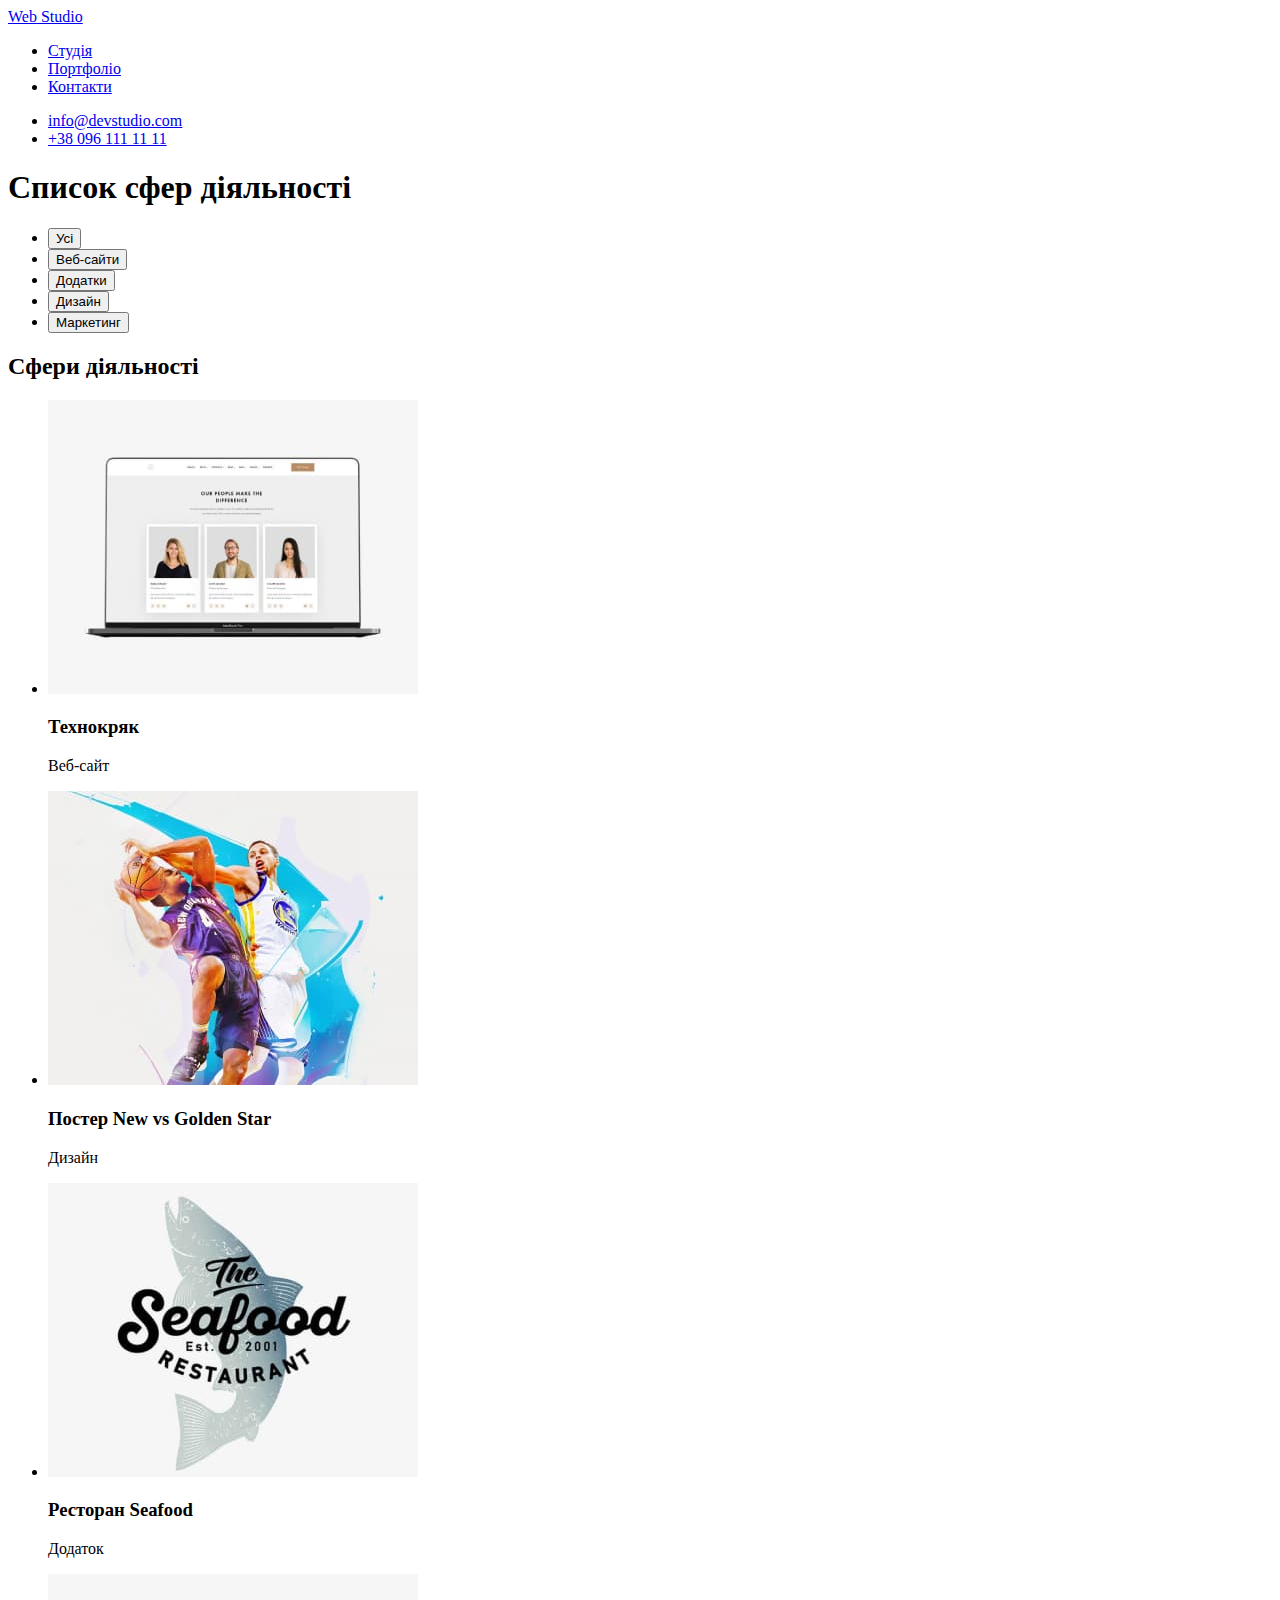
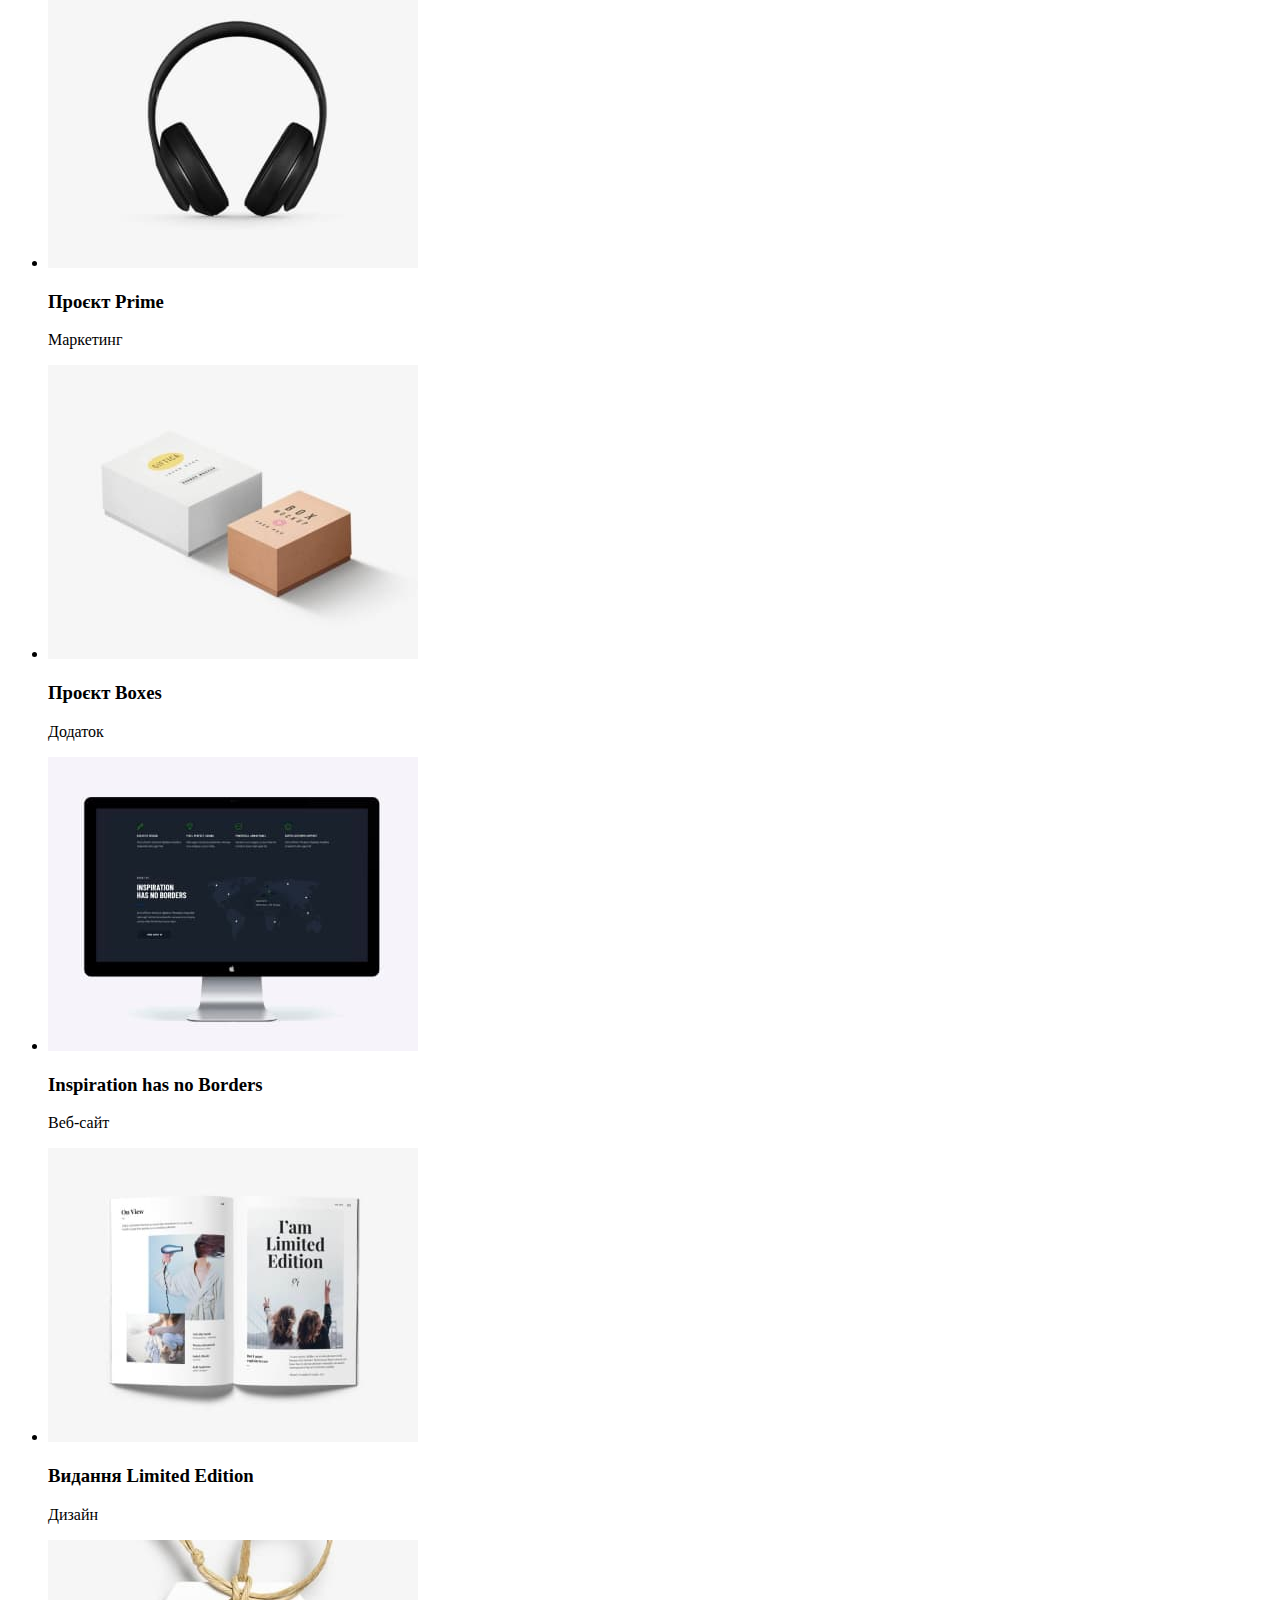
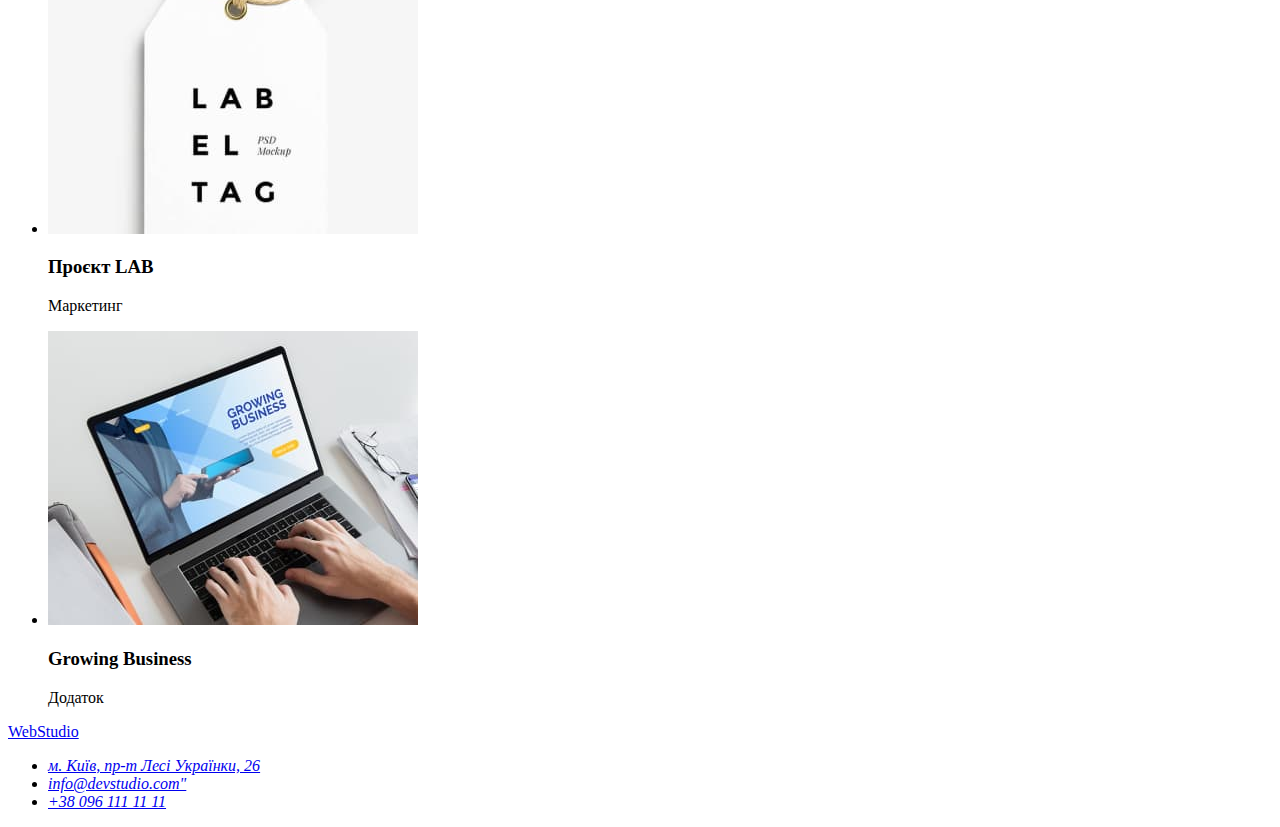
==== portfolio.html @ 2ce5ac59 "portfolio" ====
<!DOCTYPE html>
<html lang="uk">
  <head>
    <meta charset="UTF-8" />
    <meta http-equiv="X-UA-Compatible" content="IE=edge" />
    <meta name="viewport" content="width=device-width, initial-scale=1.0" />
    <title>Портфоліо</title>
     <link rel="preconnect" href="https://fonts.googleapis.com" />
    <link rel="preconnect" href="https://fonts.gstatic.com" crossorigin />
    <link
      href="https://fonts.googleapis.com/css2?family=Raleway:wght@700&family=Roboto:wght@400;500;700;900&display=swap"
      rel="stylesheet"/>
    <link rel="stylesheet" href="./css/styles.css" />
  </head>
  <body>
      <header>
      <nav>
        <a  href="./index.html" class="logo">Web<span class="logo-top"> Studio</span></a>
        <ul>
          <li><a href="./index.html" class="link">Студія</a></li>
          <li><a href="./index.html" class="link-current">Портфоліо</a></li>
          <li><a href="./index.html" class="link">Контакти</a></li>
        </ul>
        </nav>
        <ul>
          <li><a href="mailto:info@devstudio.com" class="connect">info@devstudio.com</a></li>
          <li><a href="tel:+380961111111" class="connect">+38 096 111 11 11</a></li>
        </ul>
      </header>
      <main>
        <section class="portfolio">
            <h1 class="visualy-hidden">Список сфер діяльності</h1>
            <ul>
                <li><button type="button" class="button">Усі</button></li>
                <li><button type="button" class="button">Веб-сайти</button></li>
                <li><button type="button" class="button">Додатки</button></li>
                <li><button type="button" class="button">Дизайн</button></li>
                <li><button type="button" class="button"> Маркетинг</button></li>
            </ul>
            <h2 class="visualy-hidden">Сфери діяльності</h2>
            <ul class="projects-title">
                <li class="projecr-list"><img src="./portfolio/tehnokryak.jpg" alt="Технокряк" width="370">
          <h3 class="title">Технокряк</h3>
          <p class="list">Веб-сайт</p></li>
                <li class="projecr-list"><img src="./portfolio/goldenstar.jpg" alt="Постер New Orlean vs Golden Star" width="370">
          <h3 class="title">Постер New vs Golden Star</h3>
          <p class="list">Дизайн</p></li>
                <li class="projecr-list"><img src="./portfolio/seafood.jpg" alt="Ресторан Seafood" width="370">
          <h3 class="title">Ресторан Seafood</h3>
          <p class="list">Додаток</p></li>
                <li class="projecr-list"><img src="./portfolio/prime.jpg" alt="Проєкт Prime" width="370">
          <h3 class="title">Проєкт Prime</h3>
          <p class="list">Маркетинг</p></li>
                <li class="projecr-list"><img src="./portfolio/boxes.jpg" alt="Проєкт Boxes" width="370">
          <h3 class="title">Проєкт Boxes</h3>
          <p class="list">Додаток</p></li>
                <li class="projecr-list"><img src="./portfolio/inspiration.jpg" alt="Inspiration has no Borders" width="370">
          <h3 class="title">Inspiration has no Borders</h3>
          <p class="list">Веб-сайт</p></li>
                <li class="projecr-list"><img src="./portfolio/limitededition.jpg" alt="Видання Limited Edition" width="370">
          <h3 class="title">Видання Limited Edition</h3>
          <p class="list">Дизайн</p></li>
                <li class="projecr-list"><img src="./portfolio/lab.jpg" alt="Проєкт LAB" width="370">
          <h3 class="title">Проєкт LAB</h3>
          <p class="list">Маркетинг</p></li>
                <li class="projecr-list"><img src="./portfolio/growingbusiness.jpg" alt="Growing Business" width="370">
          <h3 class="title">Growing Business</h3>
          <p class="list">Додаток</p></li>
            </ul>
        </section>
      </main>
      <footer class="site-down">
        <a  href="./index.html" class="logo">Web<span class="logo-down">Studio</span></a>
        <address class="address">
          <ul class="address-list">
            <li><a href="https://goo.gl/maps/CPtrU1FHBa2aNyZL9" target="_blank" 
              rel="noopener noreferrer nofollow" class="list">м. Київ, пр-т Лесі Українки, 26</a></li>
            <li><a href="mailto:info@devstudio.com" class="list">info@devstudio.com"</a></li>
            <li><a href="tel:+380961111111" class="list">+38 096 111 11 11</a></li>
          </ul>
        </address> 
    </footer>
    </body>
</html>
---- css/styles.css ----
/*цвет основного текста #000000 #2196F3*/
/*вторичній цвет #757575; #212121; #FFFFFF
/*акцент rgba(255, 255, 255, 0.6); 
/*background: #2F303A; background: #188CE8; 
box-shadow: 0px 4px 4px rgba(0, 0, 0, 0.15);border-radius: 4px;*/
/*кнопка background: #2196F3;
box-shadow: 0px 4px 4px rgba(0, 0, 0, 0.15);
border-radius: 4px;*/
/*background: #2F303A;*/
/*border: 1px solid #ECECEC;*/

.visually-hidden {
    position: absolute;
    width: 1px;
    height: 1px;
    margin: -1px;
    border: 0;
    padding: 0;

    white-space: nowrap;
    clip-path: inset(100%);
    clip: rect(0 0 0 0);
    overflow: hidden;
}
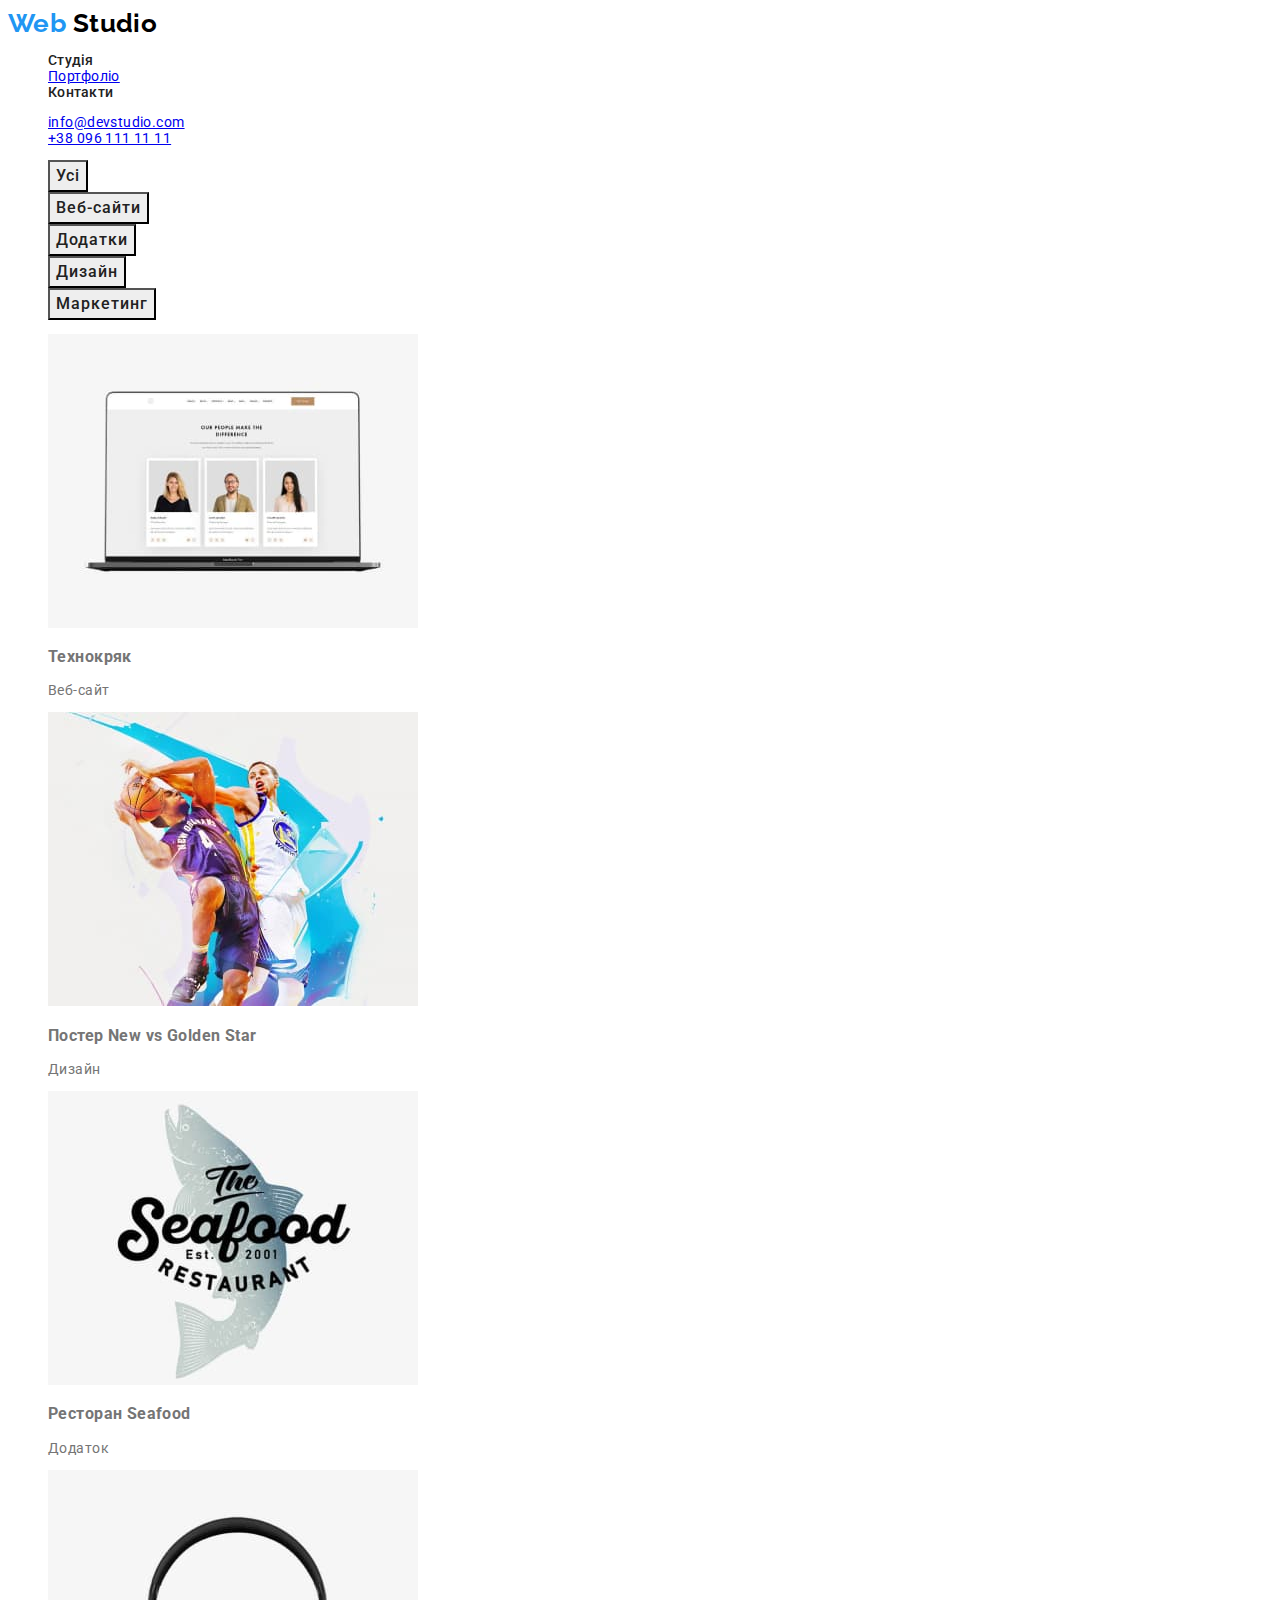
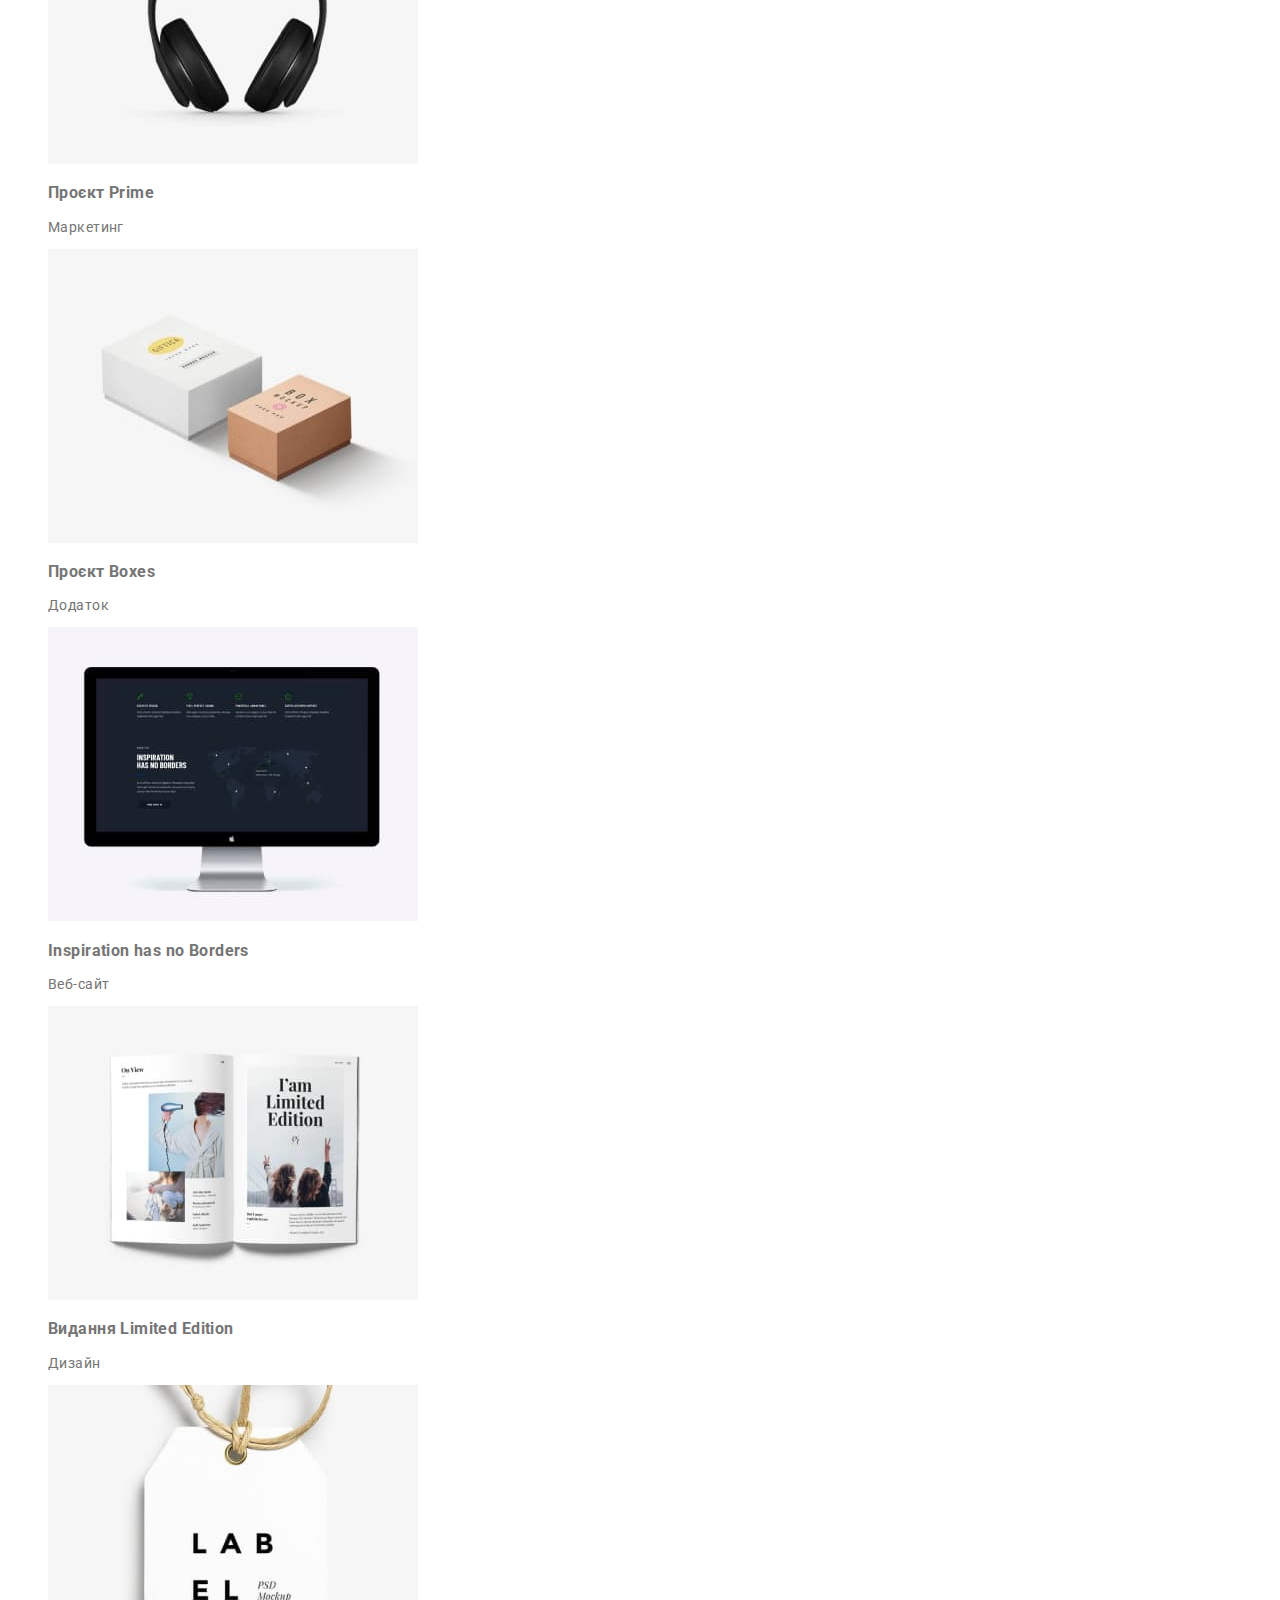
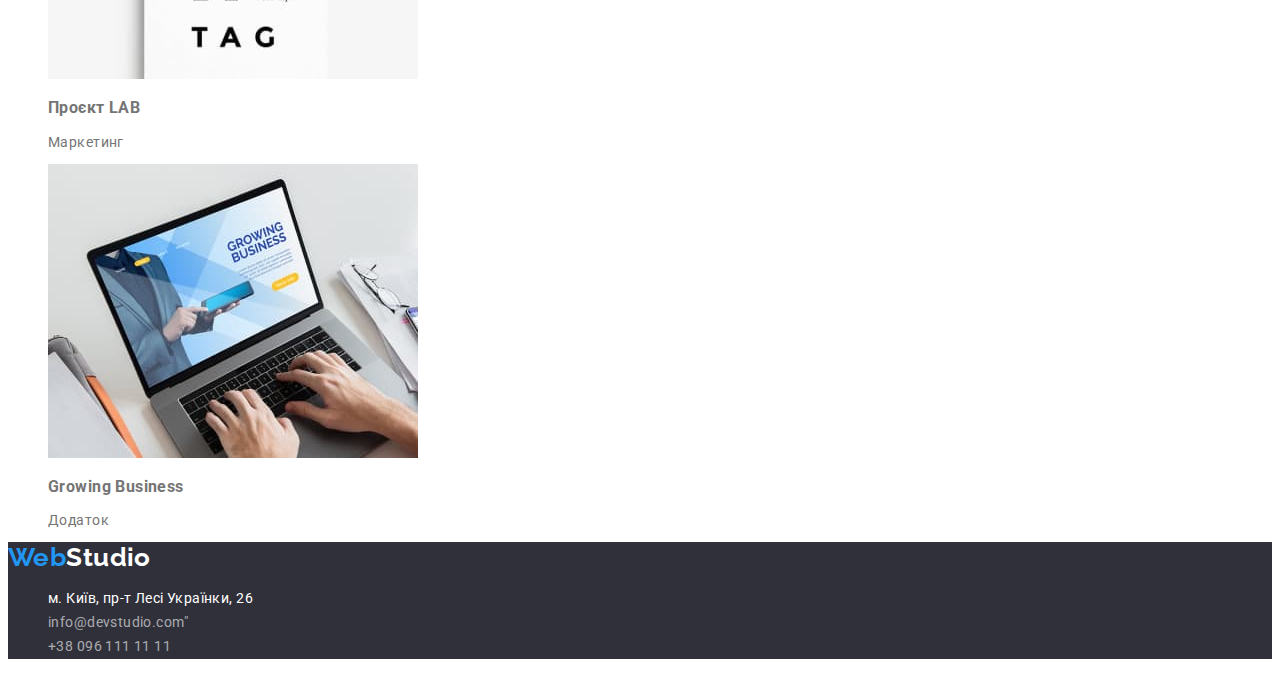
==== commit 223d91e4: "hwsecond" ====
--- a/portfolio.html
+++ b/portfolio.html
@@ -8,21 +8,21 @@
      <link rel="preconnect" href="https://fonts.googleapis.com" />
     <link rel="preconnect" href="https://fonts.gstatic.com" crossorigin />
     <link
-      href="https://fonts.googleapis.com/css2?family=Raleway:wght@700&family=Roboto:wght@400;500;700;900&display=swap"
+      href="https://fonts.googleapis.com/css2?family=Raleway:wght@700&family=Roboto:wght@400;500;700;900&display=swap" 
       rel="stylesheet"/>
-    <link rel="stylesheet" href="./css/styles.css" />
+    <link rel="stylesheet" href="./css/styles.css"/>
   </head>
   <body>
       <header>
       <nav>
         <a  href="./index.html" class="logo">Web<span class="logo-top"> Studio</span></a>
-        <ul>
+        <ul class="site-nav">
           <li><a href="./index.html" class="link">Студія</a></li>
           <li><a href="./index.html" class="link-current">Портфоліо</a></li>
           <li><a href="./index.html" class="link">Контакти</a></li>
         </ul>
         </nav>
-        <ul>
+        <ul class="header-contacts">
           <li><a href="mailto:info@devstudio.com" class="connect">info@devstudio.com</a></li>
           <li><a href="tel:+380961111111" class="connect">+38 096 111 11 11</a></li>
         </ul>
@@ -30,7 +30,7 @@
       <main>
         <section class="portfolio">
             <h1 class="visualy-hidden">Список сфер діяльності</h1>
-            <ul>
+            <ul class="list-quality">
                 <li><button type="button" class="button">Усі</button></li>
                 <li><button type="button" class="button">Веб-сайти</button></li>
                 <li><button type="button" class="button">Додатки</button></li>
@@ -73,10 +73,10 @@
         <a  href="./index.html" class="logo">Web<span class="logo-down">Studio</span></a>
         <address class="address">
           <ul class="address-list">
-            <li><a href="https://goo.gl/maps/CPtrU1FHBa2aNyZL9" target="_blank" 
-              rel="noopener noreferrer nofollow" class="list">м. Київ, пр-т Лесі Українки, 26</a></li>
-            <li><a href="mailto:info@devstudio.com" class="list">info@devstudio.com"</a></li>
-            <li><a href="tel:+380961111111" class="list">+38 096 111 11 11</a></li>
+            <li class="list"><a href="https://goo.gl/maps/CPtrU1FHBa2aNyZL9" target="_blank" 
+              rel="noopener noreferrer nofollow" class="link">м. Київ, пр-т Лесі Українки, 26</a></li>
+            <li ><a href="mailto:info@devstudio.com" class="list">info@devstudio.com"</a></li>
+            <li ><a href="tel:+380961111111" class="list">+38 096 111 11 11</a></li>
           </ul>
         </address> 
     </footer>
--- a/css/styles.css
+++ b/css/styles.css
@@ -1,15 +1,27 @@
-/*цвет основного текста #000000 #2196F3*/
-/*вторичній цвет #757575; #212121; #FFFFFF
-/*акцент rgba(255, 255, 255, 0.6); 
-/*background: #2F303A; background: #188CE8; 
-box-shadow: 0px 4px 4px rgba(0, 0, 0, 0.15);border-radius: 4px;*/
-/*кнопка background: #2196F3;
-box-shadow: 0px 4px 4px rgba(0, 0, 0, 0.15);
-border-radius: 4px;*/
-/*background: #2F303A;*/
-/*border: 1px solid #ECECEC;*/
-
-.visually-hidden {
+:root {
+    --primary-text-color: #212121;
+    --secondary-text-color: #757575;
+    --accent-text-color: #2196F3;
+    --accent-secondary-text-color: #FFFFFF;
+    --primary-bcg-color: #2F303A;
+    --secondary-bcg-color: #F5F4FA;
+    --other-bcg-color: #EEEEEE;
+    --text-logo-color: #000000;
+    --hr-line-color: #ECECEC;
+    --contacts-footer-color: rgba(255, 255, 255, 0.6);
+}
+
+
+body {
+    background: var(--accent-secondary-text-color);
+    color: var(--secondary-text-color);
+    font-family: Roboto, sans-serif;
+    letter-spacing: 0.03em;
+    font-size: 14px;
+
+}
+
+.visualy-hidden {
     position: absolute;
     width: 1px;
     height: 1px;
@@ -21,4 +33,249 @@
     clip-path: inset(100%);
     clip: rect(0 0 0 0);
     overflow: hidden;
+}
+
+
+.button {
+    font-family: Roboto, sans-serif;
+    font-weight: 700;
+    font-size: 16px;
+    line-height: 1.87;
+    letter-spacing: 0.06em;
+    display: flex;
+    align-items: center;
+    text-align: center;
+    background-color: var(--accent-text-color);
+    color: var(--accent-secondary-text-color);
+    cursor: pointer;
+}
+
+/* Логотип  */
+
+.logo {
+    color: var(--accent-text-color);
+    font-family: Raleway, sans-serif;
+    font-weight: 700;
+    font-size: 26px;
+    text-decoration: none;
+}
+
+.logo-top {
+    color: var(--text-logo-color);
+}
+
+.logo-down {
+    color: var(--accent-secondary-text-color);
+}
+
+/* < !-- Навигация по сайту  --> */
+
+.site-nav .link {
+    color: var(--primary-text-color);
+    font-weight: 500;
+    letter-spacing: 0.02em;
+    text-decoration: none;
+    cursor: pointer;
+}
+
+.site-nav .link:hover,
+.site-nav .link:focus {
+    color: var(--accent-text-color);
+}
+
+/* Контакты */
+
+.header-contacts,
+.site-nav {
+    list-style: none;
+}
+
+.site-nav .link:hover,
+.site-nav .link:focus {
+    color: var(--accent-text-color);
+}
+
+.site-nav .link.current {
+    color: var(--accent-text-color);
+}
+
+.header-contacts .above {
+    color: var(--secondary-text-color);
+    font-weight: 500;
+    letter-spacing: 0.02em;
+    text-decoration: none;
+}
+
+.header-contacts .above:hover,
+.header-contacts .above:focus {
+    color: var(--accent-text-color);
+}
+
+/* Фон*/
+
+.hero {
+    background-color: var(--primary-bcg-color);
+}
+
+.hero-title {
+    font-weight: 900;
+    font-size: 44px;
+    line-height: 1.36;
+    text-align: center;
+    letter-spacing: 0.06em;
+    text-transform: uppercase;
+    color: var(--accent-secondary-text-color);
+}
+
+/* Пункты*/
+/* Наш подход */
+
+.list-photo,
+.list-quality {
+    list-style: none;
+}
+
+.quality-title {
+    font-weight: 700;
+    font-size: 36px;
+    text-align: center;
+    color: var(--primary-text-color);
+}
+
+.list-title {
+    font-size: 14px;
+    font-weight: 700;
+    line-height: 1.14;
+    color: var(--primary-text-color);
+    text-transform: uppercase;
+}
+
+.list-quality .text {
+    line-height: 1.72;
+    color: var(--secondary-text-color);
+}
+
+/* Чем занимаемся */
+
+.work-title {
+    font-weight: 700;
+    font-size: 36px;
+    line-height: 1.16;
+    text-align: center;
+    color: var(--primary-text-color);
+}
+
+.work-title .list {
+    list-style: none;
+}
+
+/* Наша команда*/
+
+.list-name {
+    list-style: none;
+}
+
+.employees {
+    background-color: #F5F4FA;
+}
+
+.employees-title {
+    font-weight: 700;
+    font-size: 36px;
+    line-height: 1.16;
+    text-align: center;
+    color: var(--primary-text-color);
+}
+
+.list-name .title-name {
+    font-weight: 500;
+    font-size: 16px;
+    color: var(--primary-text-color);
+}
+
+.list-name .text {
+    font-weight: 400;
+    font-size: 16px;
+    color: var(--secondary-text-color);
+}
+
+/* Футер*/
+
+.site-down {
+    background-color: var(--primary-bcg-color);
+    text-decoration: none;
+}
+
+.address {
+    font-style: normal;
+}
+
+.address .address-list {
+    list-style: none;
+}
+
+.address-list .link {
+    color: var(--accent-secondary-text-color);
+    line-height: 1.72;
+    text-decoration: none;
+}
+
+.address-list .list {
+    line-height: 1.72;
+    color: rgba(255, 255, 255, 0.6);
+    text-decoration: none;
+}
+
+.address-list .link:hover,
+.address-list .link:focus {
+    color: var(--accent-text-color);
+}
+
+.address-list .list:hover,
+.address-list .list:focus {
+    color: var(--accent-text-color);
+}
+
+/* Портфолио */
+
+.portfolio {
+    list-style: none;
+}
+
+.portfolio .button {
+    font-weight: 500;
+    line-height: 1.62;
+    color: var(--primary-text-color);
+    background-color: var(--other-bcg-color);
+}
+
+.portfolio .button:hover,
+.portfolio .button:focus {
+    cursor: pointer;
+    background-color: var(--accent-text-color);
+    color: var(--accent-secondary-text-color);
+}
+
+.projects {
+    font-weight: 700;
+    font-size: 36px;
+    text-align: center;
+    color: var(--primary-text-color);
+}
+
+.project-list .title {
+    font-weight: 700;
+    font-size: 18px;
+    line-height: 2;
+    letter-spacing: 0.06em;
+    color: var(--primary-text-color);
+}
+
+.project-list .list {
+    font-size: 16px;
+    line-height: 1.87;
+}
+
+.projects-title {
+    list-style: none;
 }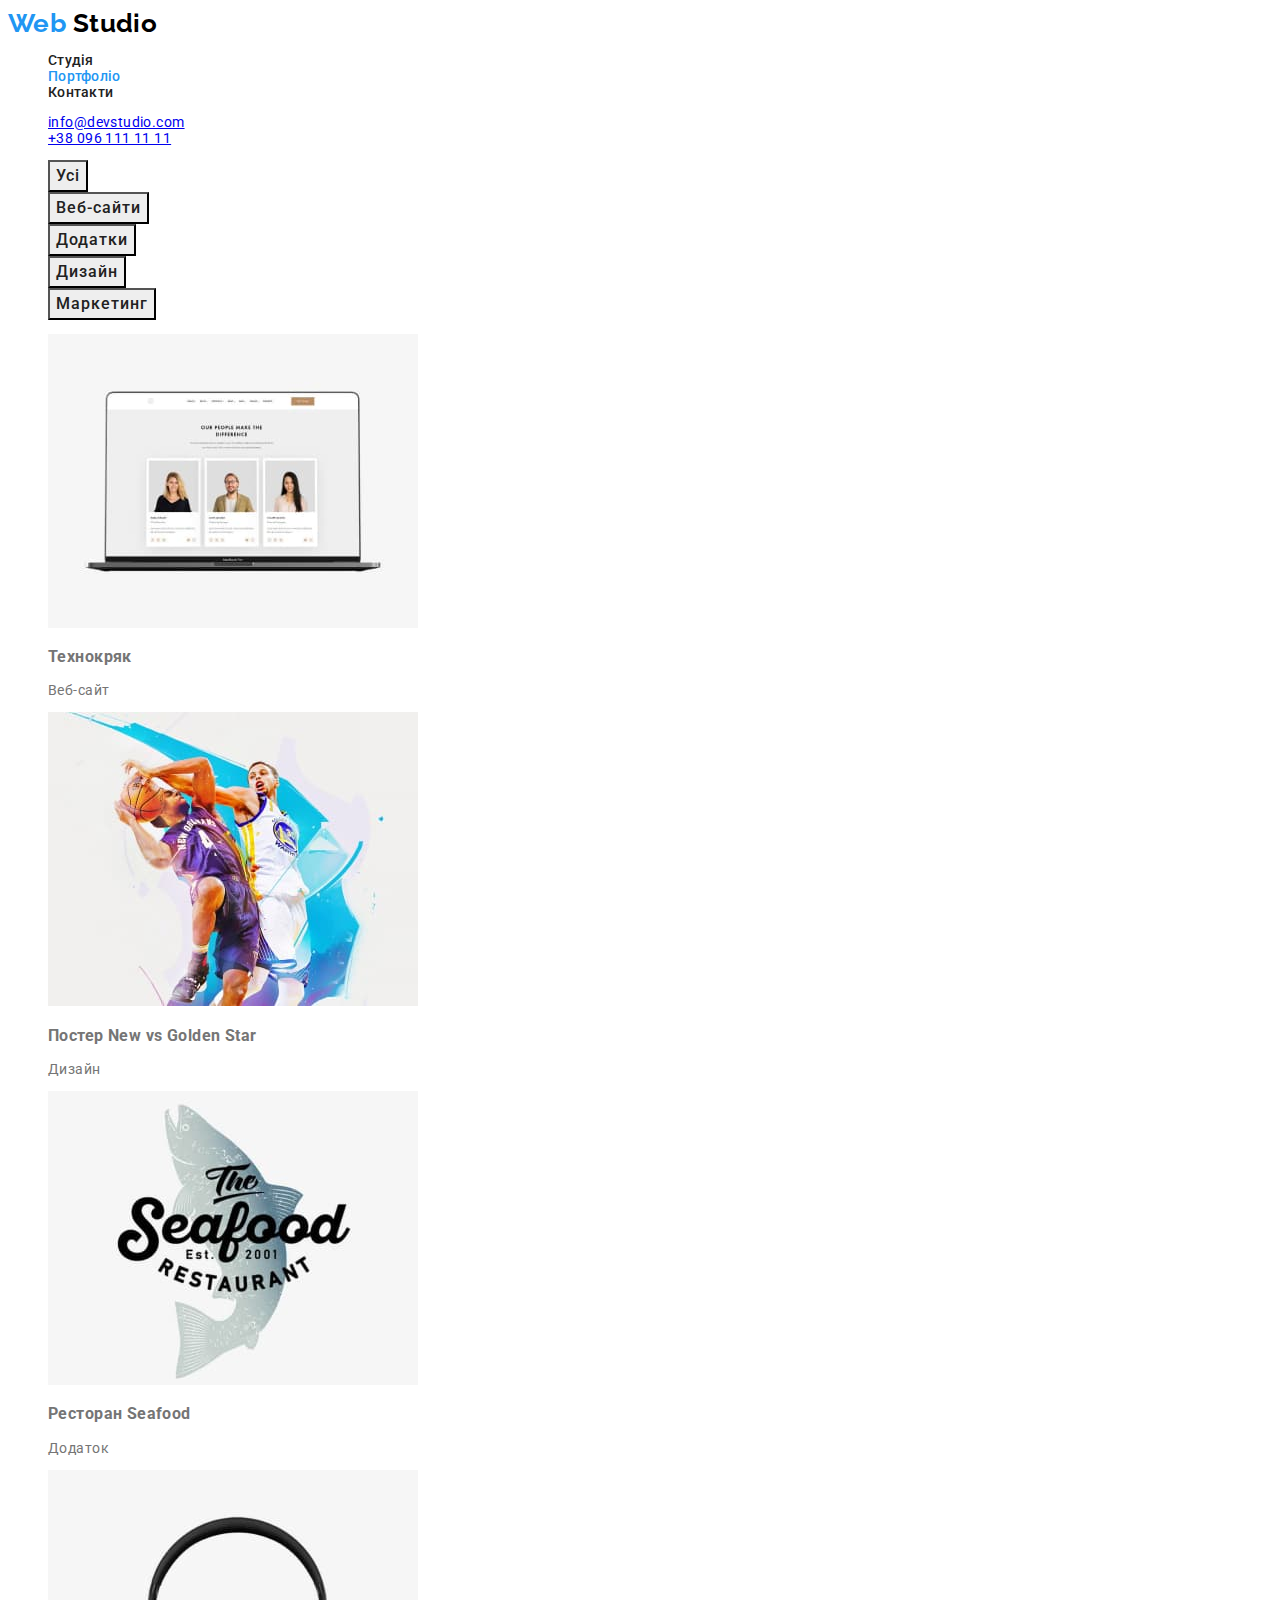
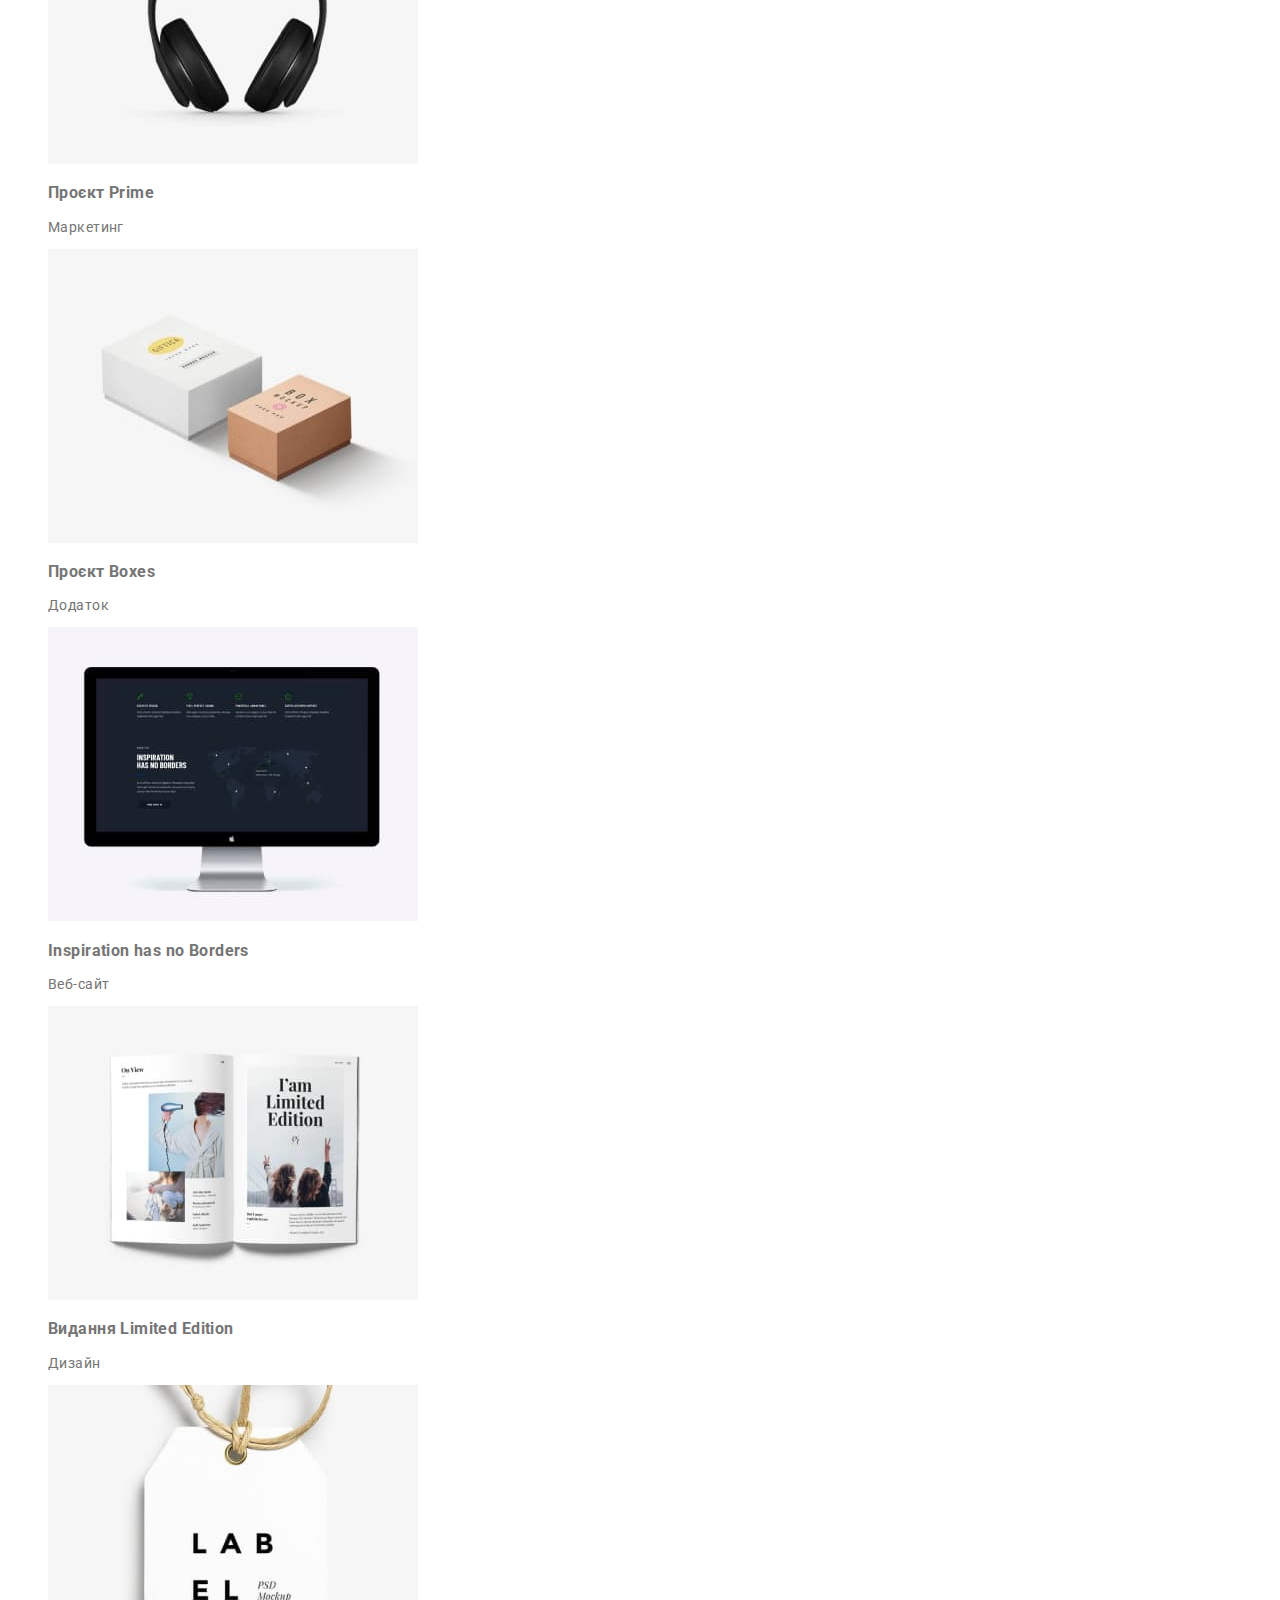
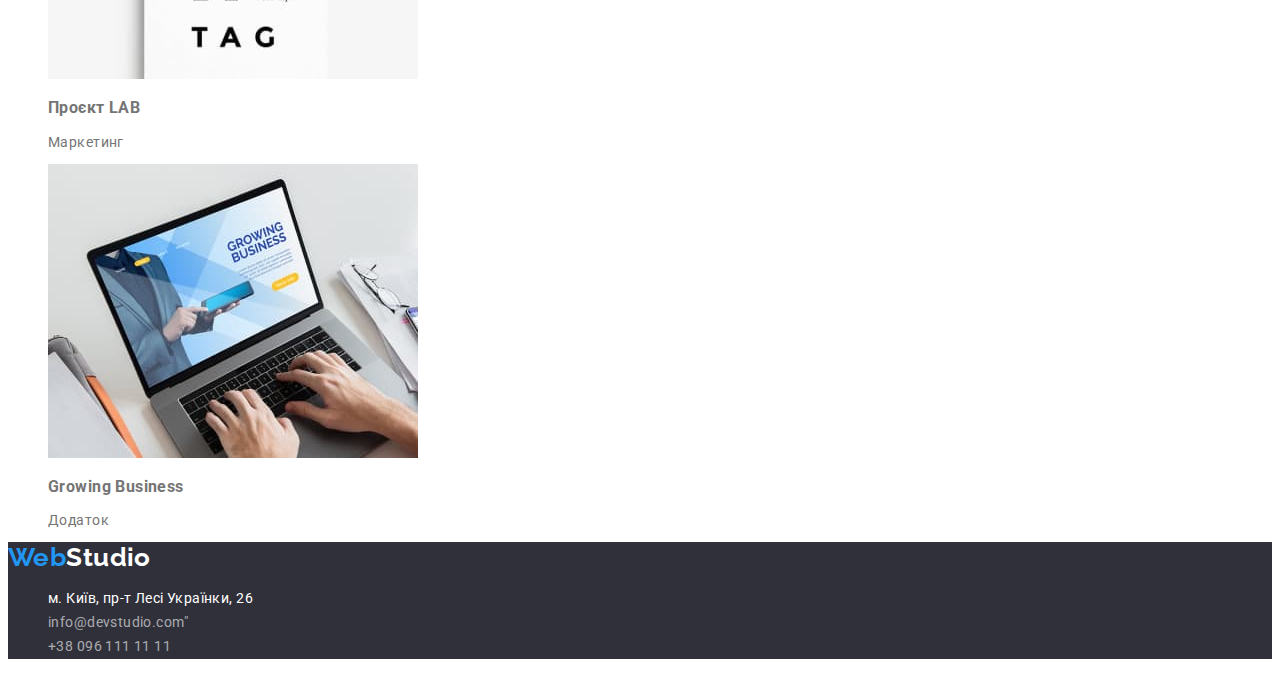
==== commit 7f3eb8e7: "current" ====
--- a/portfolio.html
+++ b/portfolio.html
@@ -18,7 +18,7 @@
         <a  href="./index.html" class="logo">Web<span class="logo-top"> Studio</span></a>
         <ul class="site-nav">
           <li><a href="./index.html" class="link">Студія</a></li>
-          <li><a href="./index.html" class="link-current">Портфоліо</a></li>
+          <li><a href="./index.html" class="link current">Портфоліо</a></li>
           <li><a href="./index.html" class="link">Контакти</a></li>
         </ul>
         </nav>
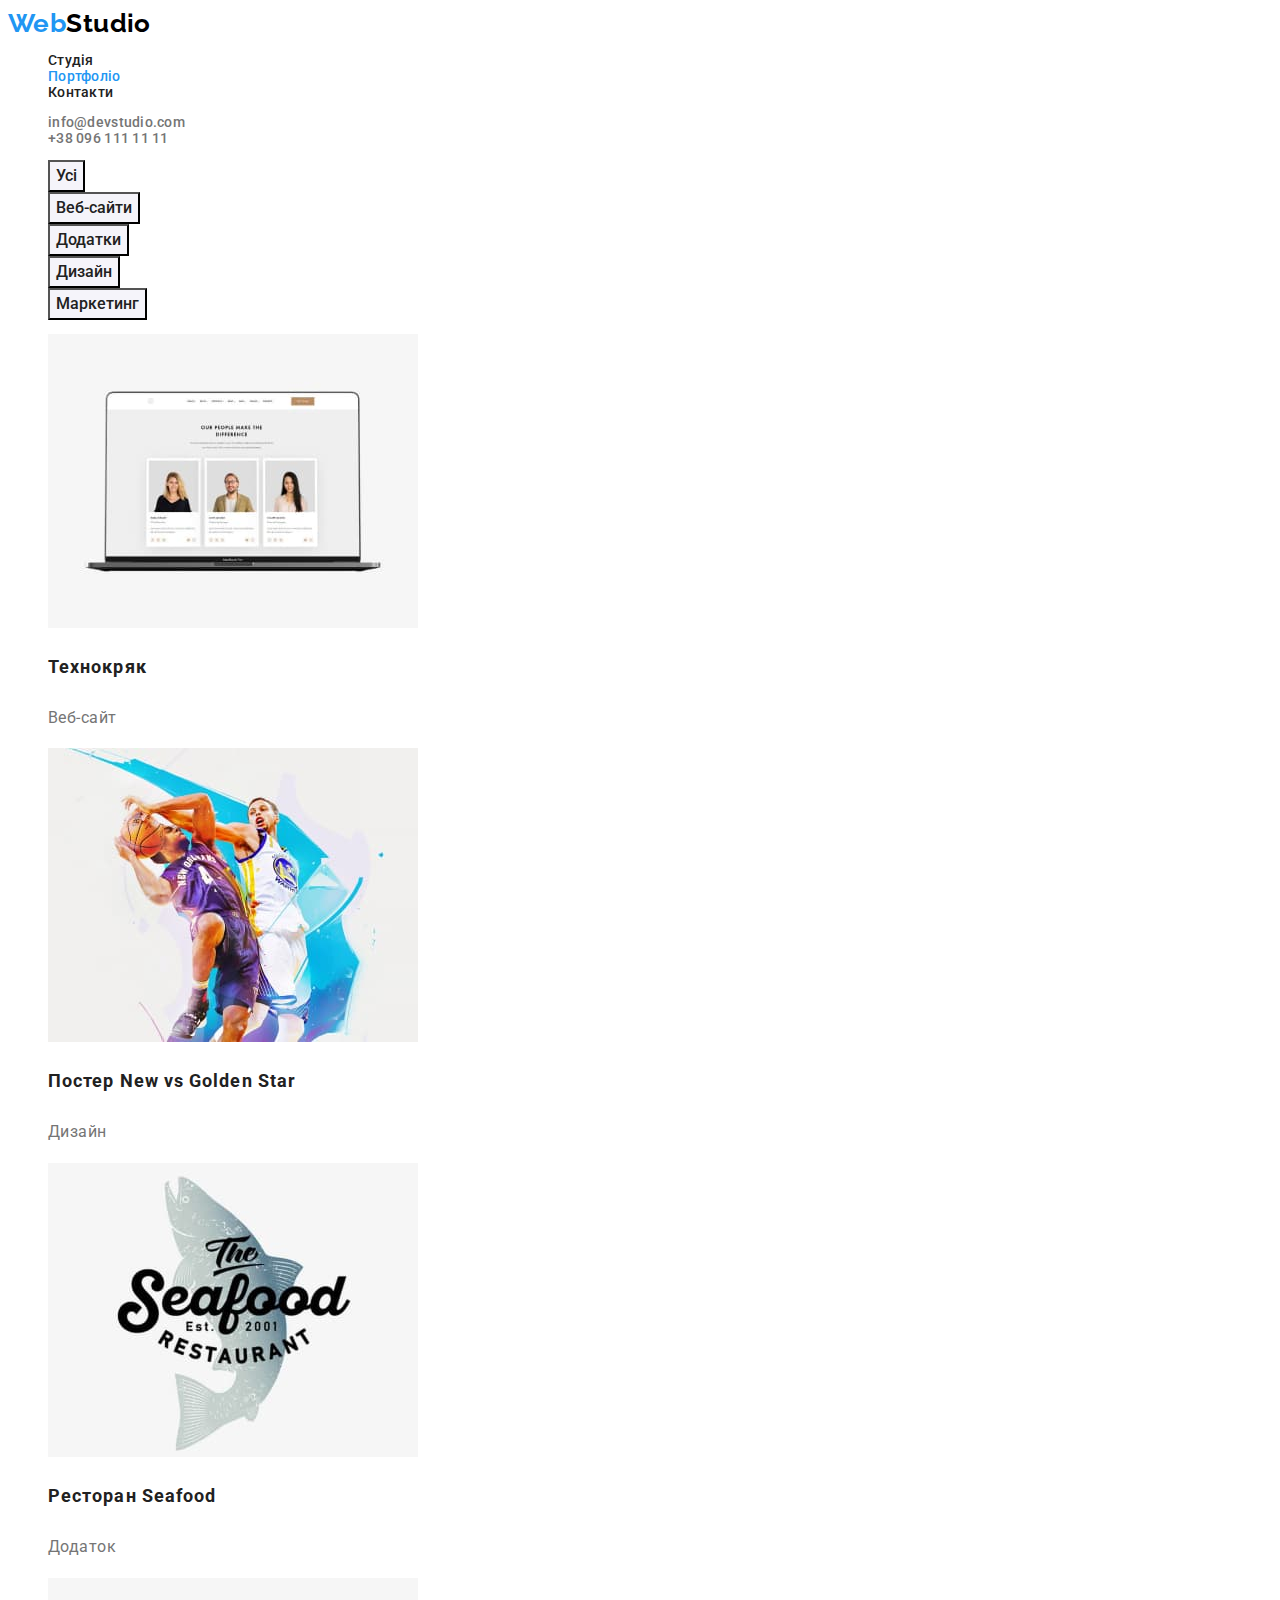
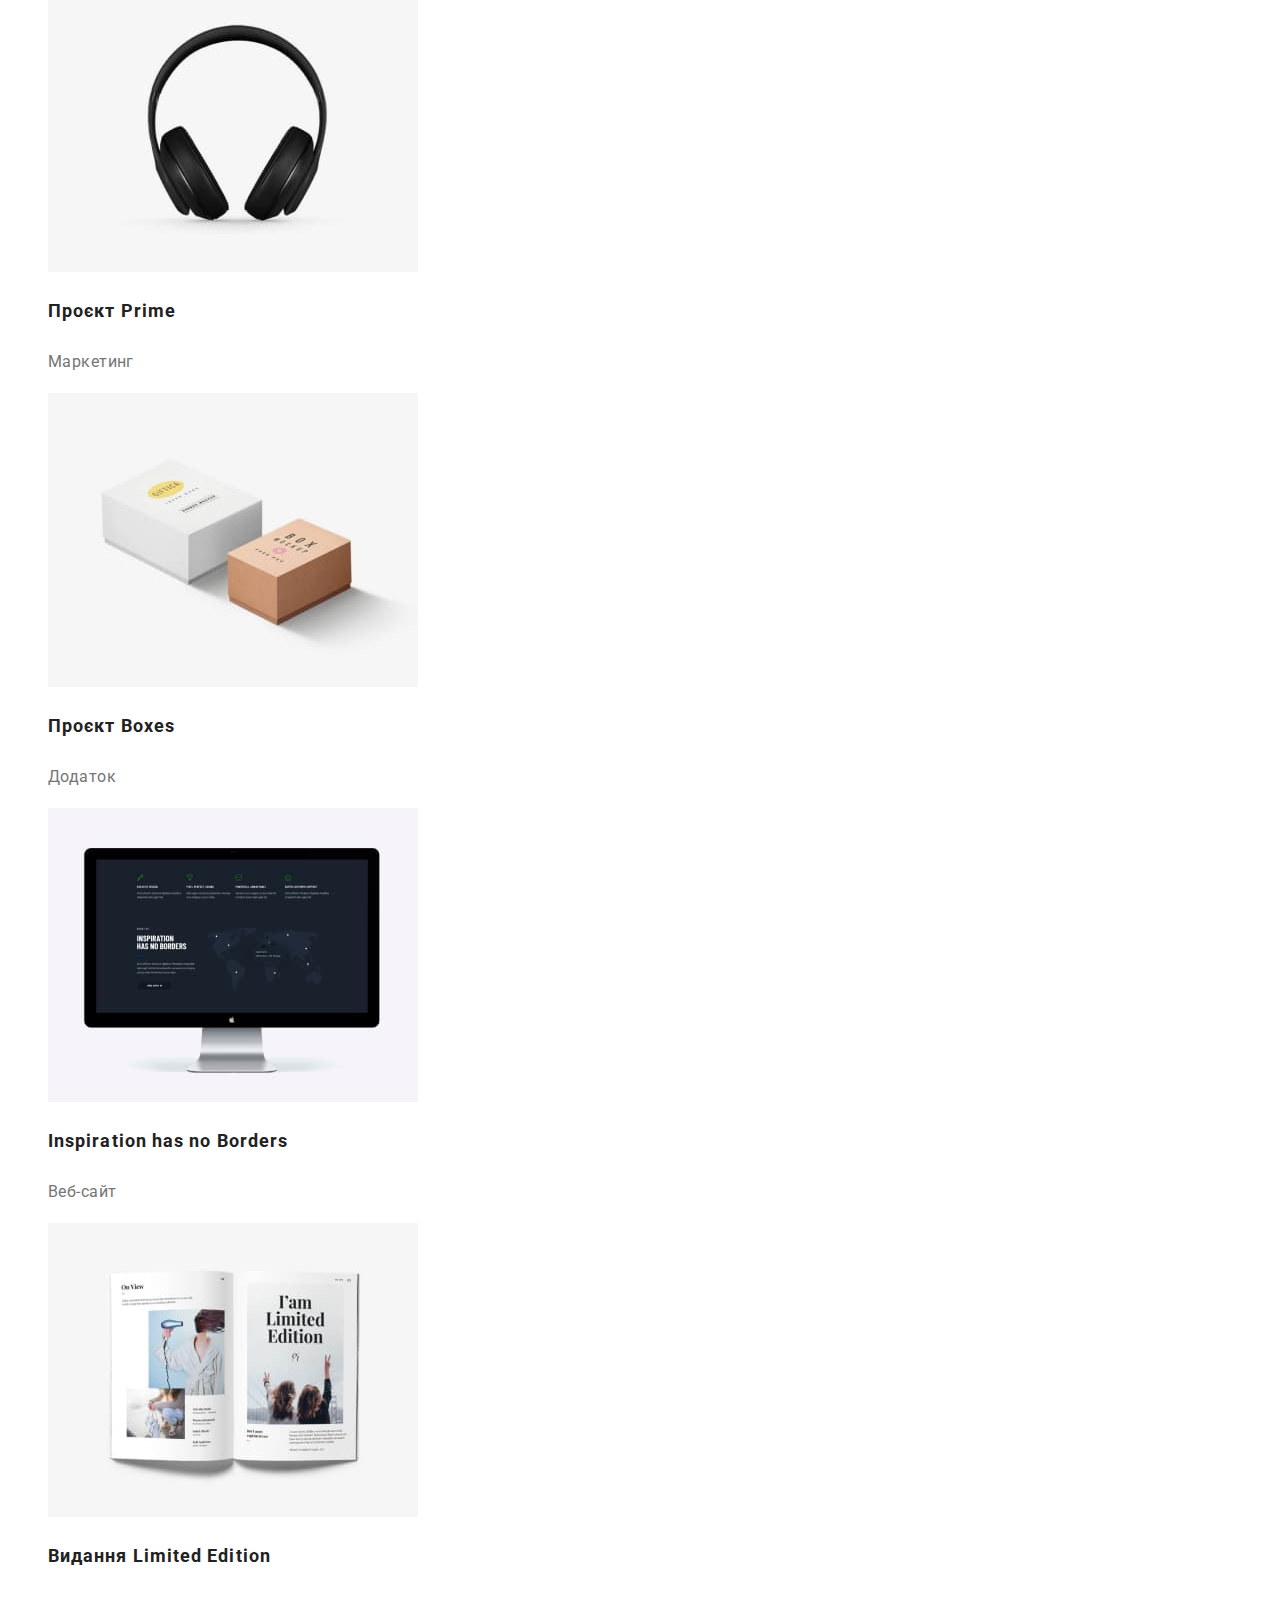
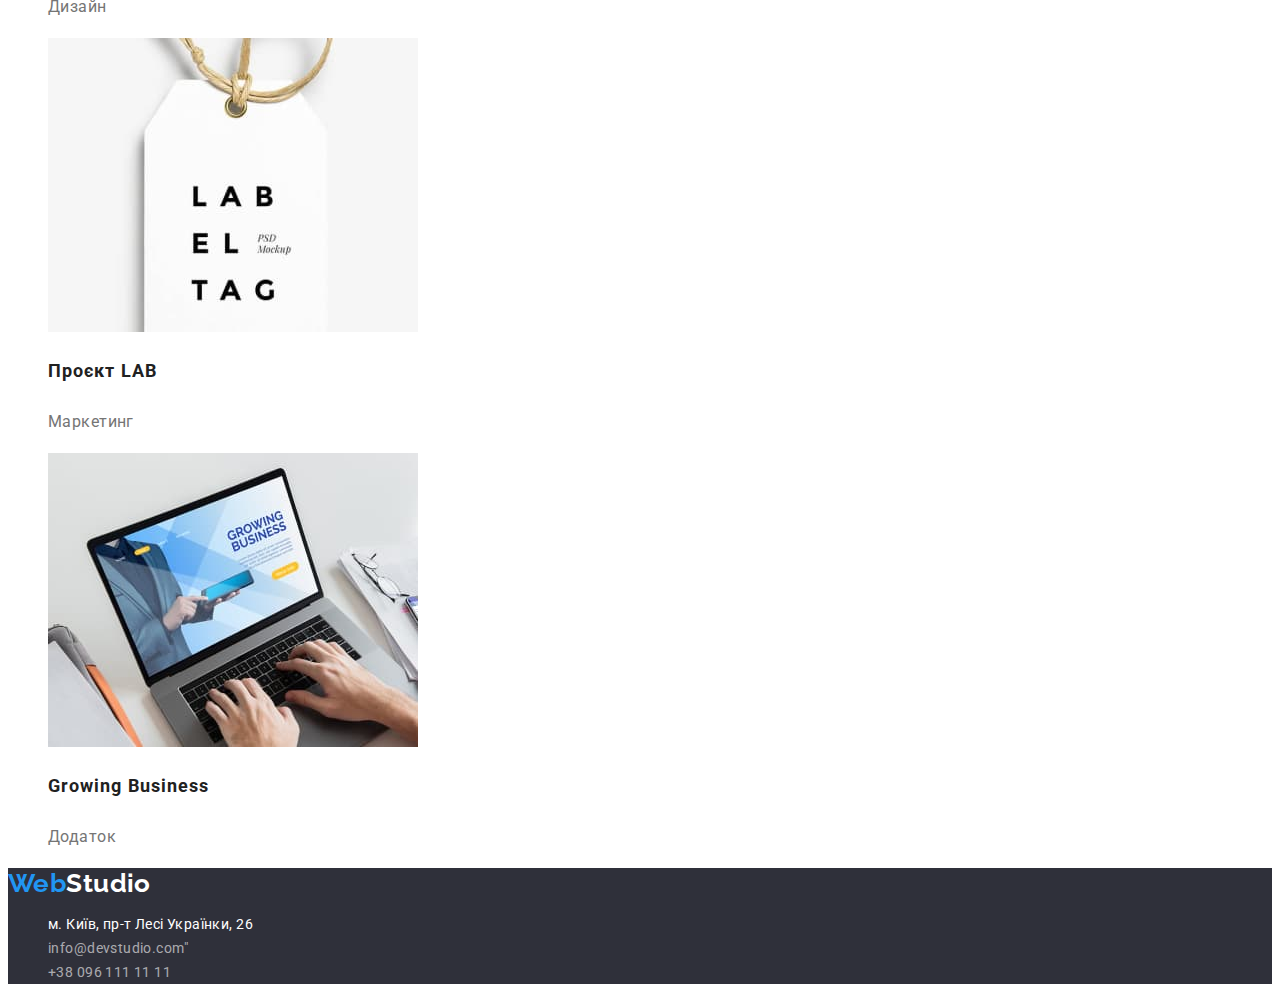
==== commit 36528b82: "hwsecondchenges" ====
--- a/portfolio.html
+++ b/portfolio.html
@@ -15,7 +15,7 @@
   <body>
       <header>
       <nav>
-        <a  href="./index.html" class="logo">Web<span class="logo-top"> Studio</span></a>
+        <a  href="./index.html" class="logo">Web<span class="logo-top">Studio</span></a>
         <ul class="site-nav">
           <li><a href="./index.html" class="link">Студія</a></li>
           <li><a href="./index.html" class="link current">Портфоліо</a></li>
@@ -23,8 +23,8 @@
         </ul>
         </nav>
         <ul class="header-contacts">
-          <li><a href="mailto:info@devstudio.com" class="connect">info@devstudio.com</a></li>
-          <li><a href="tel:+380961111111" class="connect">+38 096 111 11 11</a></li>
+          <li><a href="mailto:info@devstudio.com" class="above">info@devstudio.com</a></li>
+          <li><a href="tel:+380961111111" class="above">+38 096 111 11 11</a></li>
         </ul>
       </header>
       <main>
@@ -39,31 +39,31 @@
             </ul>
             <h2 class="visualy-hidden">Сфери діяльності</h2>
             <ul class="projects-title">
-                <li class="projecr-list"><img src="./portfolio/tehnokryak.jpg" alt="Технокряк" width="370">
+                <li class="project-list"><img src="./portfolio/tehnokryak.jpg" alt="Технокряк" width="370">
           <h3 class="title">Технокряк</h3>
           <p class="list">Веб-сайт</p></li>
-                <li class="projecr-list"><img src="./portfolio/goldenstar.jpg" alt="Постер New Orlean vs Golden Star" width="370">
+                <li class="project-list"><img src="./portfolio/goldenstar.jpg" alt="Постер New Orlean vs Golden Star" width="370">
           <h3 class="title">Постер New vs Golden Star</h3>
           <p class="list">Дизайн</p></li>
-                <li class="projecr-list"><img src="./portfolio/seafood.jpg" alt="Ресторан Seafood" width="370">
+                <li class="project-list"><img src="./portfolio/seafood.jpg" alt="Ресторан Seafood" width="370">
           <h3 class="title">Ресторан Seafood</h3>
           <p class="list">Додаток</p></li>
-                <li class="projecr-list"><img src="./portfolio/prime.jpg" alt="Проєкт Prime" width="370">
+                <li class="project-list"><img src="./portfolio/prime.jpg" alt="Проєкт Prime" width="370">
           <h3 class="title">Проєкт Prime</h3>
           <p class="list">Маркетинг</p></li>
-                <li class="projecr-list"><img src="./portfolio/boxes.jpg" alt="Проєкт Boxes" width="370">
+                <li class="project-list"><img src="./portfolio/boxes.jpg" alt="Проєкт Boxes" width="370">
           <h3 class="title">Проєкт Boxes</h3>
           <p class="list">Додаток</p></li>
-                <li class="projecr-list"><img src="./portfolio/inspiration.jpg" alt="Inspiration has no Borders" width="370">
+                <li class="project-list"><img src="./portfolio/inspiration.jpg" alt="Inspiration has no Borders" width="370">
           <h3 class="title">Inspiration has no Borders</h3>
           <p class="list">Веб-сайт</p></li>
-                <li class="projecr-list"><img src="./portfolio/limitededition.jpg" alt="Видання Limited Edition" width="370">
+                <li class="project-list"><img src="./portfolio/limitededition.jpg" alt="Видання Limited Edition" width="370">
           <h3 class="title">Видання Limited Edition</h3>
           <p class="list">Дизайн</p></li>
-                <li class="projecr-list"><img src="./portfolio/lab.jpg" alt="Проєкт LAB" width="370">
+                <li class="project-list"><img src="./portfolio/lab.jpg" alt="Проєкт LAB" width="370">
           <h3 class="title">Проєкт LAB</h3>
           <p class="list">Маркетинг</p></li>
-                <li class="projecr-list"><img src="./portfolio/growingbusiness.jpg" alt="Growing Business" width="370">
+                <li class="project-list"><img src="./portfolio/growingbusiness.jpg" alt="Growing Business" width="370">
           <h3 class="title">Growing Business</h3>
           <p class="list">Додаток</p></li>
             </ul>
--- a/css/styles.css
+++ b/css/styles.css
@@ -245,13 +245,13 @@
 .portfolio .button {
     font-weight: 500;
     line-height: 1.62;
-    color: var(--primary-text-color);
-    background-color: var(--other-bcg-color);
+    letter-spacing: 0.003em;
+    color: var(--primary-text-color);
+    background-color: var(--secondary-bcg-color);
 }
 
 .portfolio .button:hover,
 .portfolio .button:focus {
-    cursor: pointer;
     background-color: var(--accent-text-color);
     color: var(--accent-secondary-text-color);
 }
